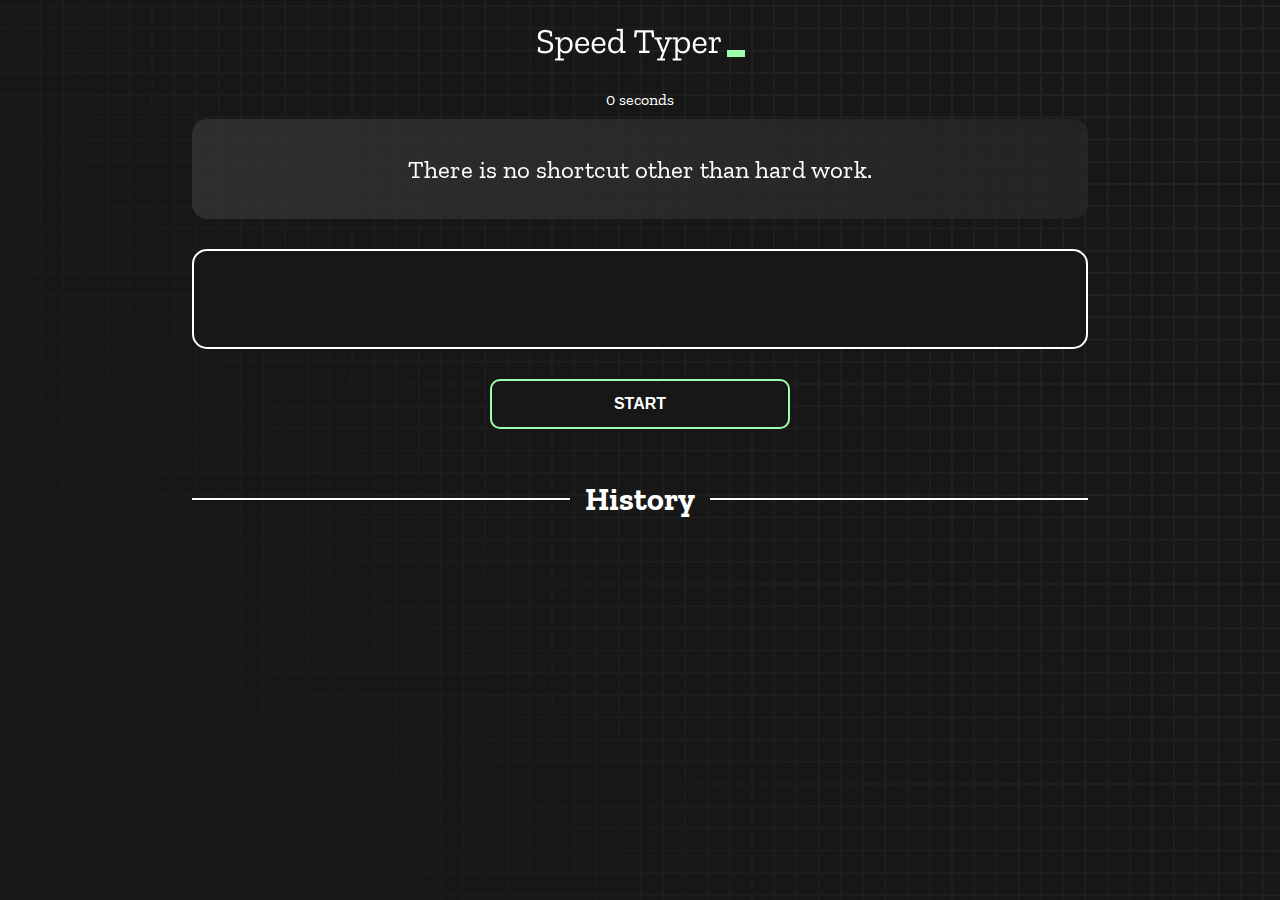
==== index.html @ 5e55672d "Initial commit" ====
<!DOCTYPE html>
<html lang="en">
  <head>
    <meta charset="UTF-8" />
    <meta http-equiv="X-UA-Compatible" content="IE=edge" />
    <meta name="viewport" content="width=device-width, initial-scale=1.0" />
    <title>Speed Monster</title>
    <link rel="stylesheet" href="styles.css" />
    <link rel="preconnect" href="https://fonts.googleapis.com" />
    <link rel="preconnect" href="https://fonts.gstatic.com" crossorigin />
    <link
      href="https://fonts.googleapis.com/css2?family=Zilla+Slab:wght@300;400;500&display=swap"
      rel="stylesheet"
    />
  </head>
  <body>
    <h1 class="title"><img src="./logo.png" /></h1>
    <div id="show-time">0 seconds</div>

    <div class="box-container">
      <div id="question"></div>

      <div id="display" class="inactive"></div>

      <div class="buttons">
        <button id="starts">START</button>
      </div>

      <div class="divider-container">
        <div class="line"></div>
        <h1 class="title2">History</h1>
        <div class="line"></div>
      </div>
      <div id="histories"></div>
    </div>

    <div id="countdown"></div>
    <div id="modal-background" class="hidden"></div>
    <div id="result" class="hidden"></div>

    <script src="./history.js"></script>
    <script src="./script.js"></script>
  </body>
</html>
---- styles.css ----
* {
  padding: 0;
  margin: 0;
  box-sizing: border-box;
}

body {
  background-image: url("./bg.png");
  background-size: cover;
  background-position: left top;
  font-family: "Zilla Slab", serif;
}

.box-container {
  width: 70%;
  margin: 0 auto;
}

#question {
  height: 100px;
  display: flex;
  align-items: center;
  justify-content: center;
  color: white;
  font-size: 25px;
  border-radius: 15px;
  background: rgb(255, 255, 255);
  background: linear-gradient(
    92.49deg,
    rgba(255, 255, 255, 0.1) 0.18%,
    rgba(255, 255, 255, 0.05) 99.85%
  );
  backdrop-filter: blur(5px);
  margin-bottom: 30px;
}

#display {
  height: 100px;
  display: flex;
  flex-wrap: wrap;
  align-items: center;
  padding-left: 5rem;
  color: white;
  font-size: 32px;
  background-color: #171717;
  border: 2px solid #9dffad;
  border-radius: 15px;
}

#countdown {
  position: fixed;
  height: 100vh;
  width: 100vw;
  background-color: rgba(0, 0, 0, 0.8);
  top: 0;
  left: 0;
  display: flex;
  align-items: center;
  justify-content: center;
  font-size: 3rem;
  color: white;
  display: none;
}
#result {
  position: fixed;
  top: 10%; 
  left: 10%;
  transform: translate(-50%, -50%);
  height: 250px;
  width: 400px;
  background-color: #171717;
  border-radius: 15px;
  border: 2px solid #9dffad;
  color: white;
  text-align: center;
  padding: 2rem;
}
#show-time{
  text-align: center;
  color: white;
  margin: 10px 0;
}

.green {
  color: #9dffad;
}
.red {
  color: #eb6565;
}
.bold {
  font-weight: 700;
}
.inactive {
  border: 2px solid white !important;
}
.hidden {
  display: none;
}
.title {
  text-align: center;
  color: white;
  margin: 20px 0;
}

.divider-container {
  height: 80px;
  display: flex;
  justify-content: center;
  align-items: center;
  gap: 15px;
  margin: 0 auto;
}

.line {
  height: 2px;
  background: white;
  width: 100%;
}

.title2 {
  color: white;
  display: block;
}

.buttons {
  display: flex;
  justify-content: center;
  margin: 30px 0;
}
button {
  padding: 10px 20px;
  border: none;
  font-size: 16px;
  font-weight: bold;
  width: 300px;
  height: 50px;
  color: white;
  background-color: #171717;
  border-radius: 10px;
  border: 2px solid #9dffad;
  cursor: pointer;
}

#histories {
  display: flex;
  flex-wrap: wrap;
  justify-content: space-around;
}

.card {
  width: 100%;
  height: 100%;
  padding: 50px;
  display: flex;
  justify-content: space-between;
  align-items: center;
  padding: 20px 30px;
  color: white;
  border-radius: 15px;
  background: rgb(255, 255, 255);
  background: linear-gradient(
    92.49deg,
    rgba(255, 255, 255, 0.1) 0.18%,
    rgba(255, 255, 255, 0.05) 99.85%
  );
  backdrop-filter: blur(5px);
  margin-bottom: 30px;
}

#modal-background {
  background: rgb(255, 255, 255);
  background: linear-gradient(
    92.49deg,
    rgba(255, 255, 255, 0.1) 0.18%,
    rgba(255, 255, 255, 0.05) 99.85%
  );
  backdrop-filter: blur(5px);
  height: 100vh;
  width: 100%;
  position: fixed;
  top: 0;
}

@media only screen and (max-width: 700px) {
  .box-container {
    padding: 0 20px;
    width: 100%;
  }
  .card {
    flex-direction: column;
  }
}
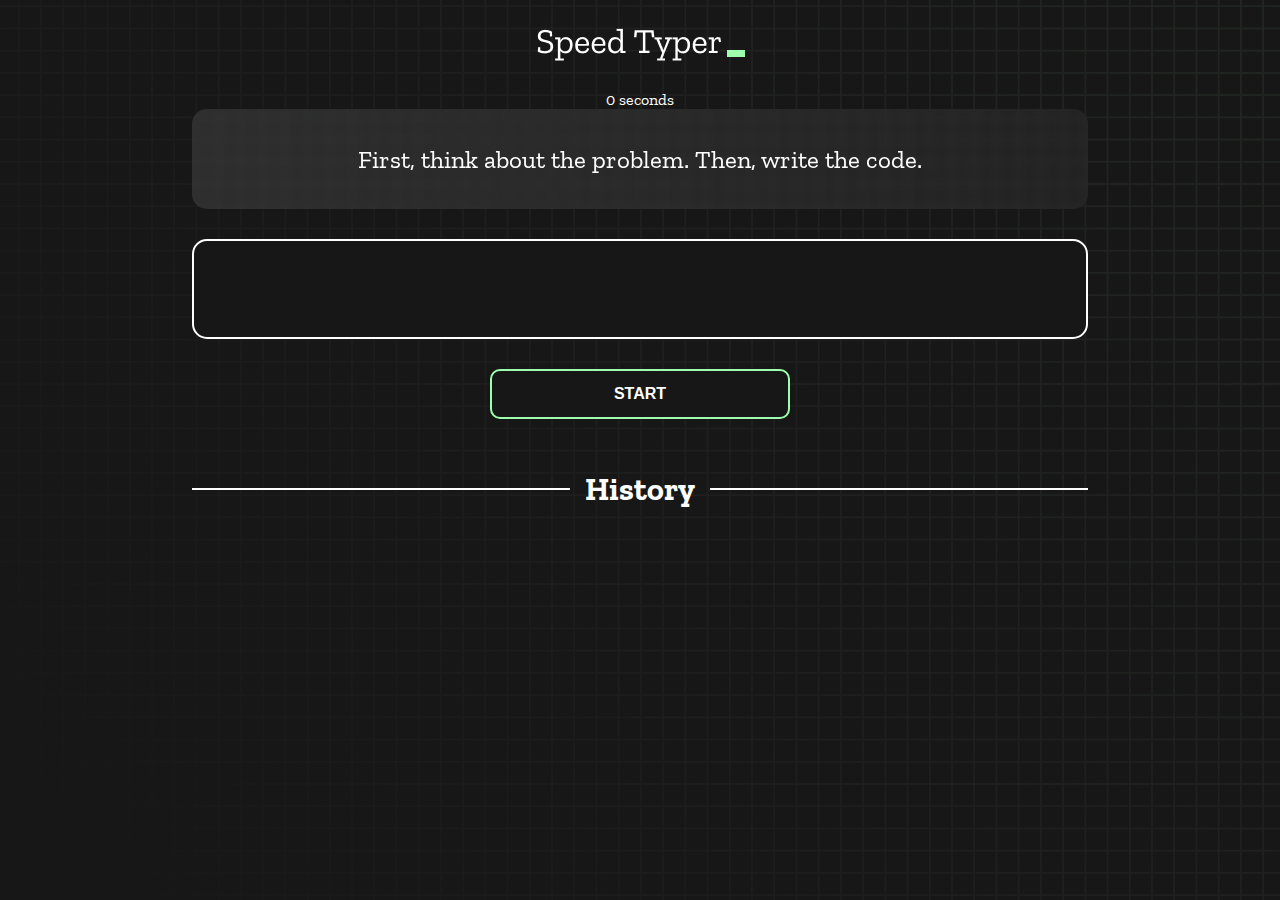
==== commit 9bf5b3ef: "counter" ====
--- a/index.html
+++ b/index.html
@@ -1,44 +1,44 @@
 <!DOCTYPE html>
 <html lang="en">
-  <head>
-    <meta charset="UTF-8" />
-    <meta http-equiv="X-UA-Compatible" content="IE=edge" />
-    <meta name="viewport" content="width=device-width, initial-scale=1.0" />
-    <title>Speed Monster</title>
-    <link rel="stylesheet" href="styles.css" />
-    <link rel="preconnect" href="https://fonts.googleapis.com" />
-    <link rel="preconnect" href="https://fonts.gstatic.com" crossorigin />
-    <link
-      href="https://fonts.googleapis.com/css2?family=Zilla+Slab:wght@300;400;500&display=swap"
-      rel="stylesheet"
-    />
-  </head>
-  <body>
-    <h1 class="title"><img src="./logo.png" /></h1>
-    <div id="show-time">0 seconds</div>
 
-    <div class="box-container">
-      <div id="question"></div>
+<head>
+  <meta charset="UTF-8" />
+  <meta http-equiv="X-UA-Compatible" content="IE=edge" />
+  <meta name="viewport" content="width=device-width, initial-scale=1.0" />
+  <title>type Monster</title>
+  <link rel="stylesheet" href="styles.css" />
+  <link rel="preconnect" href="https://fonts.googleapis.com" />
+  <link rel="preconnect" href="https://fonts.gstatic.com" crossorigin />
+  <link href="https://fonts.googleapis.com/css2?family=Zilla+Slab:wght@300;400;500&display=swap" rel="stylesheet" />
+</head>
 
-      <div id="display" class="inactive"></div>
+<body>
+  <h1 class="title"><img src="./logo.png" /></h1>
+  <div id="show-time">0 seconds</div>
 
-      <div class="buttons">
-        <button id="starts">START</button>
-      </div>
+  <div class="box-container">
+    <div id="question"></div>
 
-      <div class="divider-container">
-        <div class="line"></div>
-        <h1 class="title2">History</h1>
-        <div class="line"></div>
-      </div>
-      <div id="histories"></div>
+    <div id="display" class="inactive"></div>
+
+    <div class="buttons">
+      <button id="starts">START</button>
     </div>
 
-    <div id="countdown"></div>
-    <div id="modal-background" class="hidden"></div>
-    <div id="result" class="hidden"></div>
+    <div class="divider-container">
+      <div class="line"></div>
+      <h1 class="title2">History</h1>
+      <div class="line"></div>
+    </div>
+    <div id="histories"></div>
+  </div>
 
-    <script src="./history.js"></script>
-    <script src="./script.js"></script>
-  </body>
-</html>
+  <div id="countdown"></div>
+  <div id="modal-background" class="hidden"></div>
+  <div id="result" class="hidden"></div>
+
+  <script src="./history.js"></script>
+  <script src="./script.js"></script>
+</body>
+
+</html>--- a/styles.css
+++ b/styles.css
@@ -16,6 +16,11 @@
   margin: 0 auto;
 }
 
+#show-time {
+  color: white;
+  text-align: center;
+}
+
 #question {
   height: 100px;
   display: flex;
@@ -25,11 +30,9 @@
   font-size: 25px;
   border-radius: 15px;
   background: rgb(255, 255, 255);
-  background: linear-gradient(
-    92.49deg,
-    rgba(255, 255, 255, 0.1) 0.18%,
-    rgba(255, 255, 255, 0.05) 99.85%
-  );
+  background: linear-gradient(92.49deg,
+      rgba(255, 255, 255, 0.1) 0.18%,
+      rgba(255, 255, 255, 0.05) 99.85%);
   backdrop-filter: blur(5px);
   margin-bottom: 30px;
 }
@@ -61,9 +64,10 @@
   color: white;
   display: none;
 }
+
 #result {
   position: fixed;
-  top: 10%; 
+  top: 10%;
   left: 10%;
   transform: translate(-50%, -50%);
   height: 250px;
@@ -75,27 +79,33 @@
   text-align: center;
   padding: 2rem;
 }
-#show-time{
-  text-align: center;
-  color: white;
-  margin: 10px 0;
+
+#{
+ text-align: center;
+color: white;
+margin: 10px 0;
 }
 
 .green {
   color: #9dffad;
 }
+
 .red {
   color: #eb6565;
 }
+
 .bold {
   font-weight: 700;
 }
+
 .inactive {
   border: 2px solid white !important;
 }
+
 .hidden {
   display: none;
 }
+
 .title {
   text-align: center;
   color: white;
@@ -127,6 +137,7 @@
   justify-content: center;
   margin: 30px 0;
 }
+
 button {
   padding: 10px 20px;
   border: none;
@@ -158,22 +169,18 @@
   color: white;
   border-radius: 15px;
   background: rgb(255, 255, 255);
-  background: linear-gradient(
-    92.49deg,
-    rgba(255, 255, 255, 0.1) 0.18%,
-    rgba(255, 255, 255, 0.05) 99.85%
-  );
+  background: linear-gradient(92.49deg,
+      rgba(255, 255, 255, 0.1) 0.18%,
+      rgba(255, 255, 255, 0.05) 99.85%);
   backdrop-filter: blur(5px);
   margin-bottom: 30px;
 }
 
 #modal-background {
   background: rgb(255, 255, 255);
-  background: linear-gradient(
-    92.49deg,
-    rgba(255, 255, 255, 0.1) 0.18%,
-    rgba(255, 255, 255, 0.05) 99.85%
-  );
+  background: linear-gradient(92.49deg,
+      rgba(255, 255, 255, 0.1) 0.18%,
+      rgba(255, 255, 255, 0.05) 99.85%);
   backdrop-filter: blur(5px);
   height: 100vh;
   width: 100%;
@@ -186,7 +193,8 @@
     padding: 0 20px;
     width: 100%;
   }
+
   .card {
     flex-direction: column;
   }
-}
+}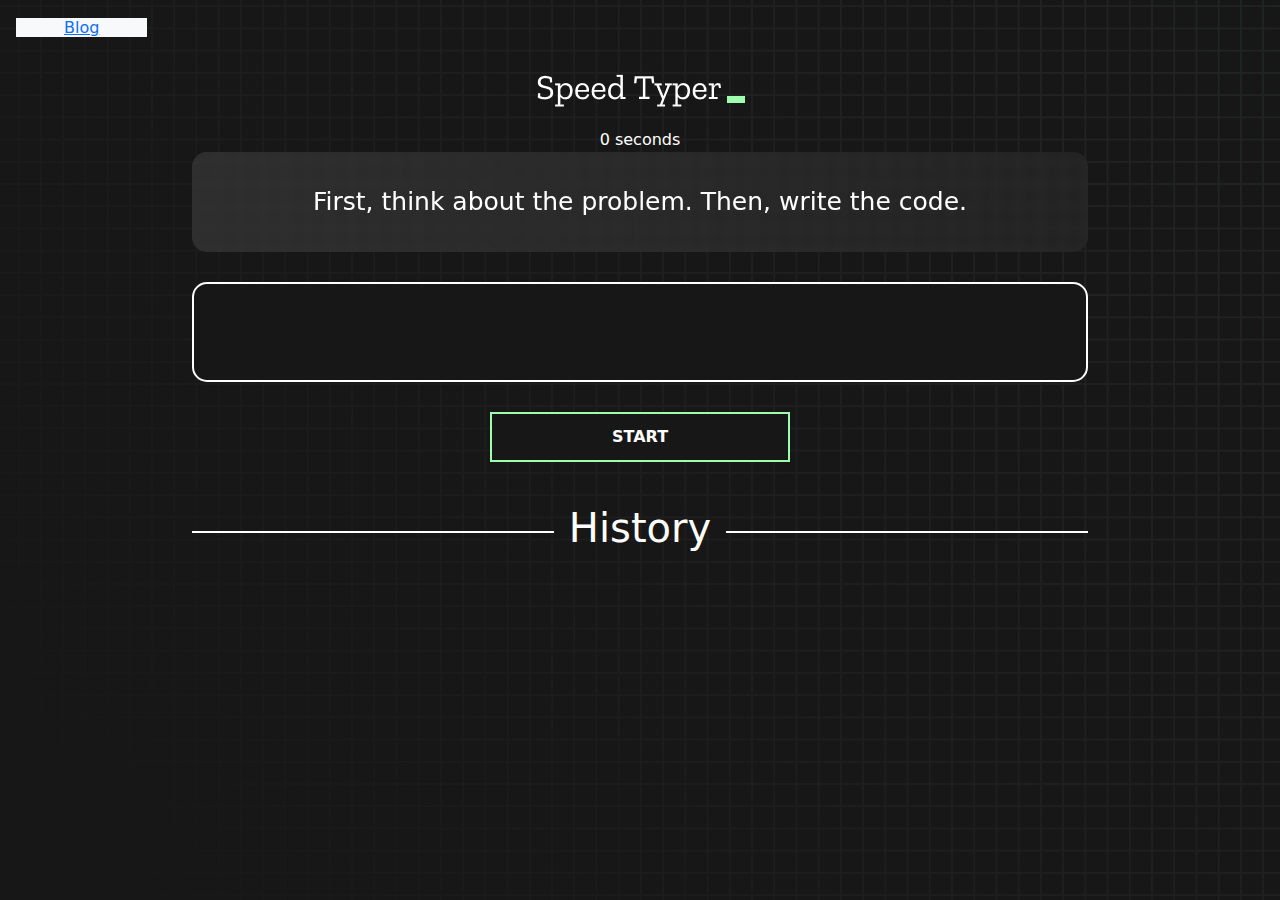
==== commit bb207006: "second fixed" ====
--- a/index.html
+++ b/index.html
@@ -10,9 +10,15 @@
   <link rel="preconnect" href="https://fonts.googleapis.com" />
   <link rel="preconnect" href="https://fonts.gstatic.com" crossorigin />
   <link href="https://fonts.googleapis.com/css2?family=Zilla+Slab:wght@300;400;500&display=swap" rel="stylesheet" />
+  <link rel="stylesheet" href="https://cdn.jsdelivr.net/npm/bootstrap@5.2.1/dist/css/bootstrap.min.css">
 </head>
 
 <body>
+  <section>
+    <div class="m-3">
+      <a class="bg-light px-5  mt-2" href="blog.html">Blog</a>
+    </div>
+  </section>
   <h1 class="title"><img src="./logo.png" /></h1>
   <div id="show-time">0 seconds</div>
 
@@ -39,6 +45,7 @@
 
   <script src="./history.js"></script>
   <script src="./script.js"></script>
+  <script src="https://cdn.jsdelivr.net/npm/bootstrap@5.2.1/dist/js/bootstrap.bundle.min.js"></script>
 </body>
 
 </html>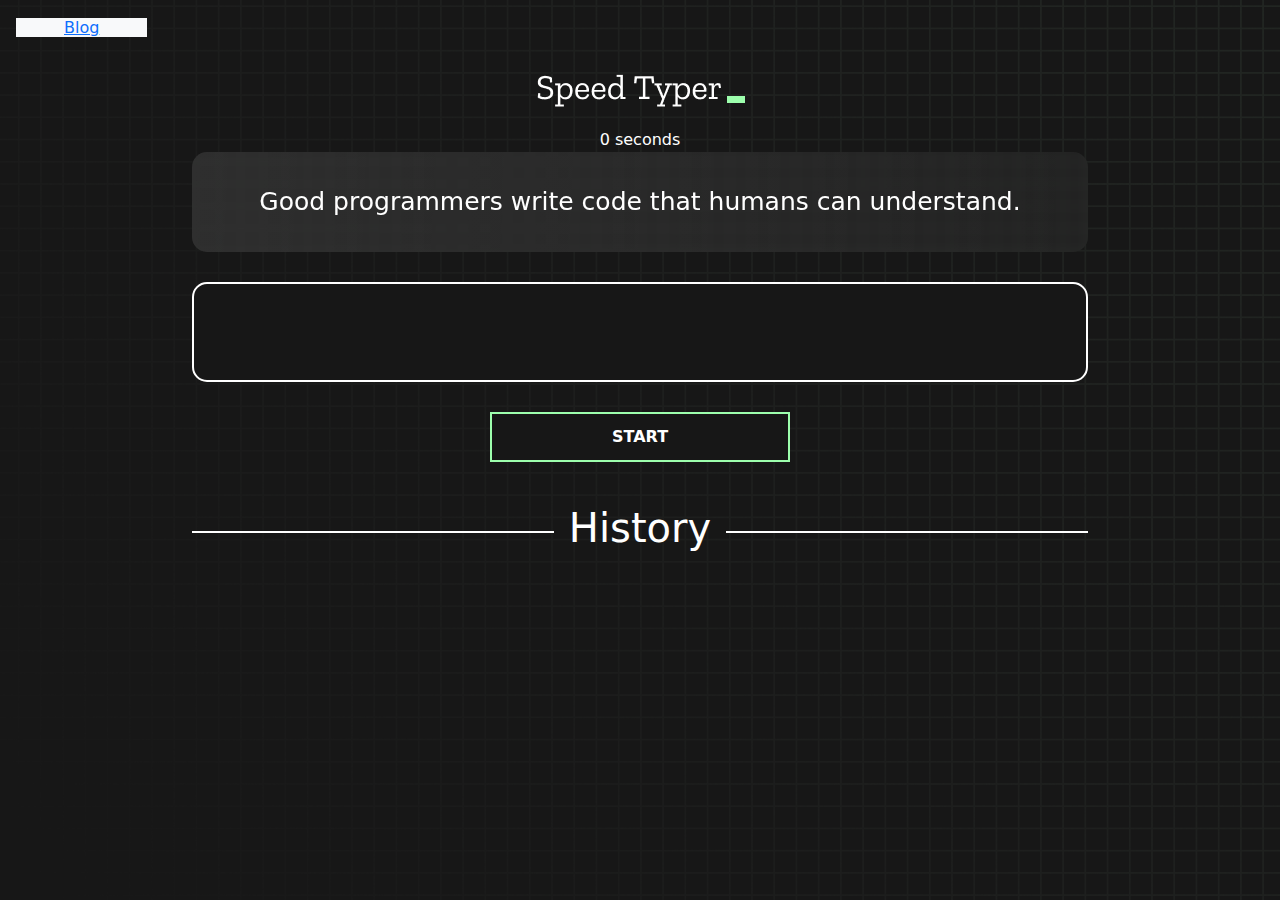
==== commit 45351515: "blog" ====
--- a/index.html
+++ b/index.html
@@ -16,7 +16,7 @@
 <body>
   <section>
     <div class="m-3">
-      <a class="bg-light px-5  mt-2" href="blog.html">Blog</a>
+      <a class="bg-light px-5  mt-2" href="blog.html" target="_blank">Blog</a>
     </div>
   </section>
   <h1 class="title"><img src="./logo.png" /></h1>
